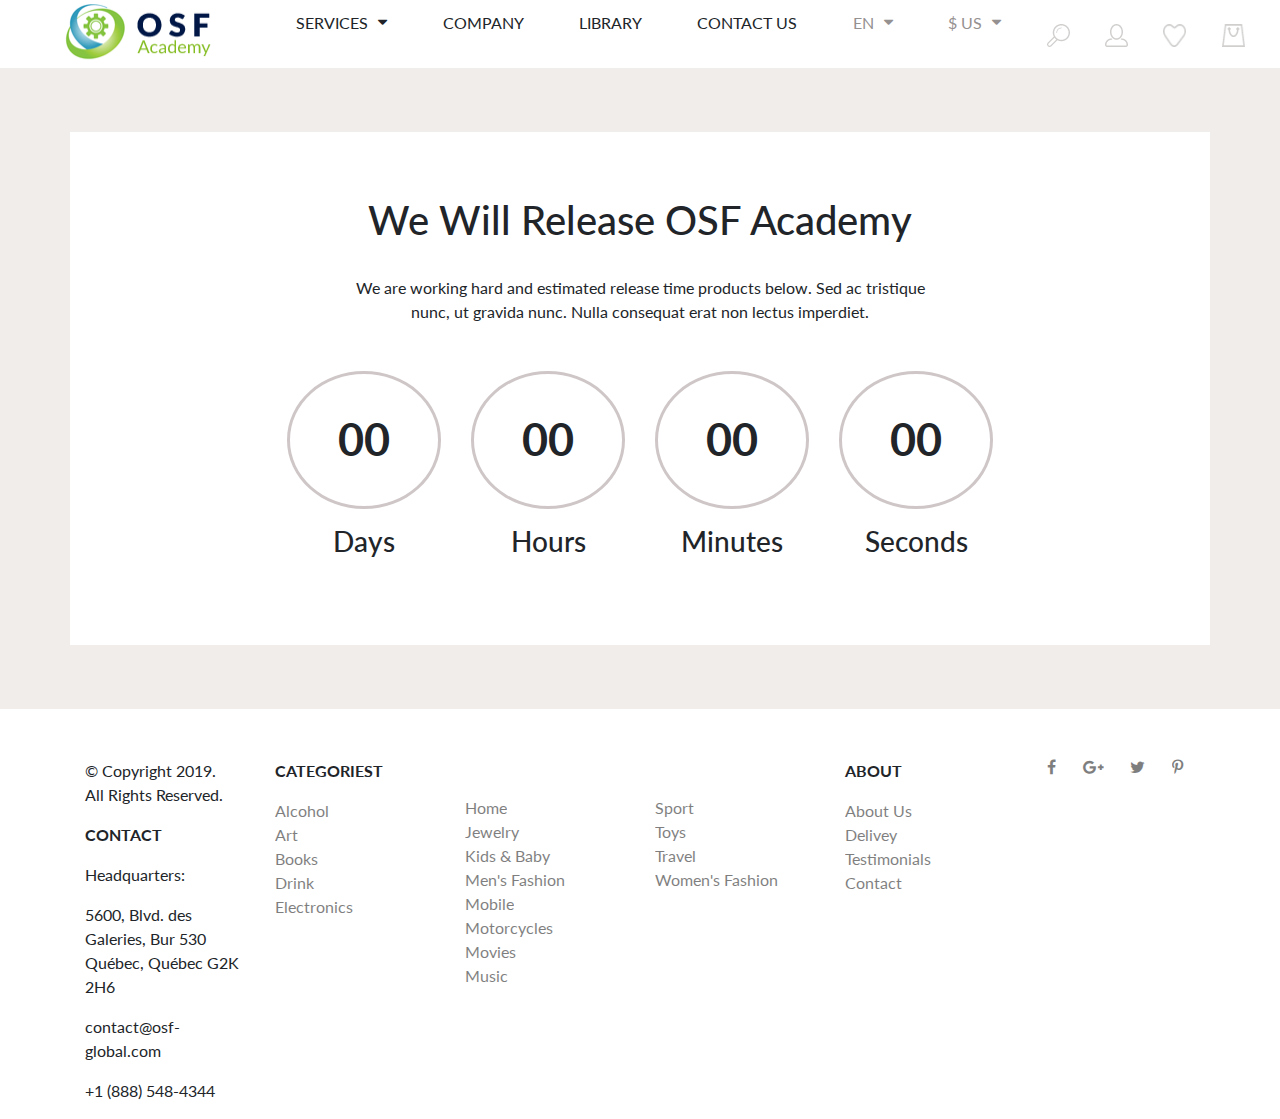
==== countDown.html @ 7e1377a5 "countdown" ====
<html lang="en">

<head>
    <meta charset="UTF-8">
    <link rel="stylesheet" href="https://cdn.jsdelivr.net/npm/swiper@8/swiper-bundle.min.css" />
    <link href='http://fonts.googleapis.com/css?family=Lato:400,700' rel='stylesheet' type='text/css'>
    <link rel="stylesheet" href="https://cdnjs.cloudflare.com/ajax/libs/font-awesome/4.7.0/css/font-awesome.min.css">
    <link rel="stylesheet" href="https://cdn.jsdelivr.net/npm/bootstrap@4.3.1/dist/css/bootstrap.min.css"
        integrity="sha384-ggOyR0iXCbMQv3Xipma34MD+dH/1fQ784/j6cY/iJTQUOhcWr7x9JvoRxT2MZw1T" crossorigin="anonymous">
    <link rel="stylesheet" href="https://cdn.jsdelivr.net/npm/bootstrap@4.0.0/dist/css/bootstrap.min.css"
        integrity="sha384-Gn5384xqQ1aoWXA+058RXPxPg6fy4IWvTNh0E263XmFcJlSAwiGgFAW/dAiS6JXm" crossorigin="anonymous">
    <link rel="stylesheet" href="style.css">
    <title>Countdown</title>
</head>

<body>

    <div class="login-tab">
        <div class="login-contents">
            <div class="login-text"><b>Sign in</b></div>
            <form onsubmit="submitLogin(event)">
                <div class="login-inputs">
                    <div>
                        <label for="email">Email</label>
                        <input type="email" required id="email" name="email" class="email-input">
                    </div>
                    <div style="margin-top: 1rem;">
                        <div style="display: flex;justify-content: space-between;">
                            <label for="password">Password</label>
                            <p style="color: #84bc22; font-size: 12px;">Forgot Password</p>
                        </div>
                        <div style="position: relative;">
                            <input type="password" pattern="^(?=.*[A-Z])(?=.*[a-z])(?=.*[\d])([A-Za-z\d]{8,})$" required
                                id="password" name="password" class="password-input">
                            <i class="fa fa-eye" onmousedown="toggleInputType()"
                                style="position: absolute; top: 50%; right: 10px; transform: translateY(-50%);"
                                aria-hidden="true"></i>
                        </div>

                    </div>
                    <button type="submit" class="btn login-btn">
                        Login
                    </button>
                </div>
            </form>
        </div>
    </div>
    <div>
        <!-- Header-Navigation Bar -->
        <nav id="navigation">
            <a href="#" class="osf-icon"><img src="images/logo.png" style="width: 147px; height: 64px;" id="logo"
                    alt="HomePage"></a>
            <div style="width: 100%;">
                <ul class="top-elements">
                    <li class="dropdown" id="hover-menu">
                        <p>SERVICES</p><i class="fa fa-sort-down" style="padding-bottom: 20px ;"></i>
                        <div class="dropdown-content">
                            <div class="content row">
                                <div class="col" style="text-align: left;">
                                    <header>
                                        PRODUCT CATEGORIES
                                    </header>
                                    <ul class="content-links row">
                                        <div class="col">
                                            <li><a href="errPage.html">Accessories</a></li>
                                            <li><a href="errPage.html">Alcohol</a></li>
                                            <li><a href="errPage.html">Art</a></li>
                                            <li><a href="errPage.html">Books</a></li>
                                            <li><a href="errPage.html">Drink</a></li>
                                            <li><a href="errPage.html">Electronics</a></li>
                                            <li><a href="errPage.html">Flowers & Plants</a></li>
                                            <li><a href="errPage.html">Food</a></li>
                                        </div>
                                        <div class="col">
                                            <li><a href="errPage.html">Gadgets</a></li>
                                            <li><a href="errPage.html">Garden</a></li>
                                            <li><a href="errPage.html">Grocery</a></li>
                                            <li><a href="errPage.html">Home</a></li>
                                            <li><a href="errPage.html">Jewelry</a></li>
                                            <li><a href="errPage.html">Kids & Baby</a></li>
                                            <li><a href="errPage.html">Men's Fashion</a></li>
                                            <li><a href="errPage.html">Mobile</a></li>
                                        </div>
                                        <div class="col">
                                            <li><a href="errPage.html">Motorcycles</a></li>
                                            <li><a href="errPage.html">Movies</a></li>
                                            <li><a href="errPage.html">Music</a></li>
                                            <li><a href="errPage.html">Office</a></li>
                                            <li><a href="errPage.html">Pets</a></li>
                                            <li><a href="errPage.html">Romantic</a></li>
                                            <li><a href="errPage.html">Sport</a></li>
                                            <li><a href="errPage.html">Toys</a></li>
                                        </div>
                                    </ul>
                                </div>
                                <div class="col" style="text-align: left;">
                                    <header>SALE</header>
                                    <ul class="content-links">
                                        <li><a href="#">Accessories</a></li>
                                        <li><a href="#">Alcohol</a></li>
                                        <li><a href="#">Art</a></li>
                                        <li><a href="#">Books</a></li>
                                        <li><a href="#">Drink</a></li>
                                        <li><a href="#">Electronics</a></li>
                                        <li><a href="#">Flowers & Plants</a></li>
                                        <li><a href="#">Food</a></li>
                                    </ul>
                                </div>
                                <div id="girl-image col">
                                    <img src="images/Girl-Img.png">
                                </div>
                            </div>
                        </div>
                    </li>
                    <li id="hover-menu">
                        <p>COMPANY</p>
                    </li>
                    <li id="hover-menu">
                        <p>LIBRARY</p>
                    </li>
                    <li id="hover-menu">
                        <p>CONTACT US</p>
                    </li>
                    <li id="hover-menu-icon">
                        <p style="color: #959191;">EN</p><i class="fa fa-sort-down"
                            style="color: #959191; padding-bottom: 20px ;"></i>
                    </li>
                    <li id="hover-menu-icon">
                        <p style="color: #959191;">$ US</p><i class="fa fa-sort-down"
                            style="color: #959191; padding-bottom: 20px ;"></i>
                    </li>
                    <li>
                        <a href="#"><img src="images/Search_Information._Attribute_as_Designmodo_from_Flaticon.com.png"
                                alt="Search" class="icons"></a>
                    </li>
                    <li>
                        <a><img id="user-login"
                                src="images/Profile_User_Outline._Attribute_as_Situ_Herrera_from_Flaticon.com.png"
                                alt="Profile" class="icons"></a>
                    </li>

                    <li class="position-relative">
                        <a><img src="images/Heart_Outline_Rounded_Shape._Attribute_as_Freepik_from_Flaticon.com.png"
                                alt="Likes" class="icons"></a>
                        <span id="likeBadge"
                            class="position-absolute top-0 start-100 translate-middle badge rounded-pill custom-badge">
                            0
                        </span>
                    </li>
                    <li class="position-relative">
                        <a href="#"><img src="images/Bag_For_Shopping._Attribute_as_SimpleIcon_from_Flaticon.com.png"
                                alt="Card" class="icons"></a>
                        <span id="shopBadge"
                            class="position-absolute top-0 start-100 translate-middle badge rounded-pill custom-badge">
                            0
                        </span>
                    </li>
                </ul>
            </div>
        </nav>

        <div
            style="background-color: #f1edea; width: 100%; height: auto; text-align: center; justify-content: center;padding: 4rem;">
            <div class="container white-border">
                <div class="counter-text">
                    <h1>We Will Release OSF Academy</h1>
                    <p style="margin: 2rem 17rem 2rem 17rem;">We are working hard and estimated release time
                        products below.
                        Sed ac tristique nunc, ut gravida nunc. Nulla consequat erat non lectus imperdiet.</p>
                </div>
                <div class="countdown" id="countdown">
                    <div class="time">
                        <p id="days"><b>00</b></p>
                        <h3>Days</h3>
                    </div>
                    <div class="time">
                        <p id="hours"><b>00</b></p>
                        <h3>Hours</h3>
                    </div>
                    <div class="time">
                        <p id="minutes"><b>00</b></p>
                        <h3>Minutes</h3>
                    </div>
                    <div class="time">
                        <p id="seconds"><b>00</b></p>
                        <h3>Seconds</h3>
                    </div>
                </div>
            </div>


        </div>







        <footer class="footer">
            <div class="container">
                <div class="content row">
                    <div class="col">
                        <p> &copy; Copyright 2019. <br>
                            All Rights Reserved.</p>
                        <p><b>CONTACT</b></p>
                        <p>Headquarters:</p>
                        <p> 5600, Blvd. des Galeries, Bur 530 Québec, Québec G2K 2H6 </p>
                        <p>contact@osf-global.com</p>
                        <p>+1 (888) 548-4344</p>
                    </div>

                    <div class="col">
                        <p><b>CATEGORIEST</b></p>
                        <a href="#">Alcohol</a>
                        <br>
                        <a href="#">Art</a>
                        <br>
                        <a href="#">Books</a>
                        <br>
                        <a href="#">Drink</a>
                        <br>
                        <a href="#">Electronics</a>

                    </div>
                    <div class="col">
                        <div style="padding-top: 37px;">
                            <a href="#">Home</a>
                        </div>
                        <a href="#">Jewelry</a>
                        <br>
                        <a href="#">Kids & Baby</a>
                        <br>
                        <a href="#">Men's Fashion</a>
                        <br>
                        <a href="#">Mobile</a>
                        <br>
                        <a href="#">Motorcycles</a>
                        <br>
                        <a href="#">Movies</a>
                        <br>
                        <a href="#">Music</a>
                    </div>

                    <div class="col">
                        <div style="padding-top: 37px;">
                            <a href="#">Sport</a>
                        </div>
                        <a href="#">Toys</a>
                        <br>
                        <a href="#">Travel</a>
                        <br>
                        <a href="#">Women's Fashion</a>
                    </div>

                    <div class="col">
                        <p> <b>ABOUT</b> </p>
                        <a href="#">About Us</a>
                        <br>
                        <a href="#">Delivey</a>
                        <br>
                        <a href="#">Testimonials</a>
                        <br>
                        <a href="#">Contact</a>
                    </div>

                    <div class="col">
                        <div class="row" style="justify-content: space-evenly;">
                            <a href="#"><i class="fa fa-facebook-f"></i></a>
                            <a href="#"><i class="fa fa-google-plus"></i></a>
                            <a href="#"><i class="fa fa-twitter"></i></a>
                            <a href="#"><i class="fa fa-pinterest-p"></i></a>

                        </div>
                    </div>
                </div>

            </div>

        </footer>

        <script src="https://code.jquery.com/jquery-3.2.1.slim.min.js"
            integrity="sha384-KJ3o2DKtIkvYIK3UENzmM7KCkRr/rE9/Qpg6aAZGJwFDMVNA/GpGFF93hXpG5KkN"
            crossorigin="anonymous"></script>
        <script src="https://cdn.jsdelivr.net/npm/popper.js@1.12.9/dist/umd/popper.min.js"
            integrity="sha384-ApNbgh9B+Y1QKtv3Rn7W3mgPxhU9K/ScQsAP7hUibX39j7fakFPskvXusvfa0b4Q"
            crossorigin="anonymous"></script>
        <script src="https://cdn.jsdelivr.net/npm/bootstrap@4.0.0/dist/js/bootstrap.min.js"
            integrity="sha384-JZR6Spejh4U02d8jOt6vLEHfe/JQGiRRSQQxSfFWpi1MquVdAyjUar5+76PVCmYl"
            crossorigin="anonymous"></script>
        <script src="https://cdn.jsdelivr.net/npm/swiper@8/swiper-bundle.min.js"></script>
        <script src="js/featured-swiper.js"></script>
        <script src="js/counter.js"></script>
        <script src="js/login-actions.js"></script>
        <script src="js/countdown.js"></script>
        <script>
            var submitLogin = function (event) {
                event.preventDefault();
                console.log(event.target);
                var formObj = new FormData(event.target);

                for (var key of formObj.keys()) {
                    console.log("Key: ", key)
                }
                console.log(formObj.get("email"));
                console.log(formObj.get("password"));

                // var content = {email: formObj.get("email"), password: formObj.get("password")};
                // file = fopen("C:\Users\bulut\Desktop\CA-OSF-AXN-Internship\test.txt", 3);
                // fwrite(file, JSON.stringify(content));
            }

            var toggleInputType = function () {
                var inputElem = document.getElementById("password");
                if (inputElem.type == "password") {
                    inputElem.type = "text"
                } else if (inputElem.type == "text") {
                    inputElem.type = "password"

                }
            }
        </script>
</body>

</html>
---- style.css ----
* {
    font-family: 'Lato', sans-serif;
}

html {
    overflow-x: hidden;
}

body a:hover {
    text-decoration: none;
}


.top-elements {
    list-style-type: none;
    text-align: center;
    margin: 0;
    display: flex;
    align-items: center;
    justify-content: space-evenly;
}


.top-elements #hover-menu,
#hover-menu-icon {
    display: flex;
    align-items: center;
    justify-content: center;
    padding: 10px 10px 17px 10px;
}

.top-elements li i {
    display: flex;
    align-items: center;
    justify-content: center;
    margin-left: 10px;
    margin-bottom: 5px;

}

.top-elements li .icons {
    width: 23px;
    height: 23px;
    opacity: 0.5;
}

.dropdown-content {
    top: 4.5rem;
    position: fixed;
    left: 0;
    right: 0;
    visibility: hidden;
    min-width: 100%;
    z-index: 1;
}

.dropdown-content .content {
    background-color: #262a32;
    padding: 50px 50px 20px 45px;
}

.dropdown-content p {
    color: #ffffff;
    text-align: left;
}

.content header {
    padding-bottom: 2.5rem;
    width: 155px;
    height: 11px;
    color: #ffffff;
    font-size: 14px;
    font-weight: bold;
    font-style: normal;
    letter-spacing: normal;
    line-height: normal;
    text-transform: uppercase;

}

.dropdown:hover .dropdown-content {
    /* display: block; */
    visibility: visible;
}

.content-links {
    padding-left: 0px;
}

.content-links li {
    margin: 0;
    padding: 0;
    list-style-type: none;
    color: white;
    padding-bottom: 0.75rem;
}

.content-links li a {
    color: white;
}

.carousel-caption {
    top: 10%;
    bottom: auto;
}


.footer {
    margin-top: 50px;
}

.footer a {
    color: black;
    opacity: .5;
}

.popular-items .card-deck {
    margin-right: 14px;
    margin-left: 14px;
}

.popular-items .card {
    background-color: #262a32;
}

.popular-items .card-body {
    background-color: white;
    border-bottom-left-radius: calc(0.25rem - 1px);
    border-bottom-right-radius: calc(0.25rem - 1px);
}

.linear-card {
    background: linear-gradient(to top, rgba(103, 91, 153, .9), rgba(220, 89, 135, .9)), url('images/linear-cardImg.jpg');
    background-size: cover;
}

.linear-text {
    color: white;
    width: 60%;
    margin-left: 1rem;
    position: absolute;
    bottom: 2rem;
}

.linear-text2 {
    display: flex;
    margin-top: 1rem;
    display: flex;
    justify-content: space-evenly;
}

#user-think {
    height: fit-content;
}

.hover-buttons {
    display: none;
    justify-content: center;
    text-align: center;
}

.hover-buttons .col {
    padding-top: 35%;
}

.popular-items .card:hover .hover-buttons {
    visibility: visible;
    background: linear-gradient(to top, rgba(28, 193, 103, .8), rgba(46, 211, 162, .8));
    display: flex;
    width: 100%;
    height: 100%;
    position: absolute;
    top: 0;
    left: 0;
    border-radius: calc(0.25rem - 1px);
}

.popular-items .container .items {
    display: none;
}

.popular-items .container .items:nth-child(1),
.popular-items .container .items:nth-child(2) {
    display: flex;
}


.popular-items .btn {
    border-radius: 100%;
    border: none;
    color: white;
    font-size: 86px;
    cursor: pointer;
}

.popular-items .btn:hover {
    color: rgb(91, 91, 91);
}

.popular-items .btn:focus {
    box-shadow: none;
}

.banner {
    width: 100%;
    justify-content: center;
    text-align: center;
    position: relative;
    display: inline-block;
    padding-bottom: 50px;
}

.banner img {
    width: 100%;
    max-width: 100%;
    height: auto;
}


.banner h1 {
    position: absolute;
    top: 35%;
    width: inherit;
    color: white;
}

.banner p {
    position: absolute;
    top: 55%;
    width: inherit;
    color: white;
}

.featured-products {
    text-align: center;

}

.static-content {
    justify-content: center;
    text-align: center;
    width: auto;
    background-color: #45413e;
    height: auto;
}

.static-content .col {
    padding: 25px 10px 10px 10px;
    justify-content: center;
    text-align: center;
    width: auto;
    height: auto;
}

.featured-slider {
    justify-content: center;
    text-align: center;
    width: 100%;
    height: auto;
    display: flex;

}

.swiper {

    text-align: center;
    justify-content: space-around;
    width: 100%;
    height: auto;
}



.swiper-button-prev,
.swiper-button-next {
    color: white !important;
    top: 13% !important;
    padding: 0px 110px;
}

.swiper-button-prev::after,
.swiper-button-next::after {
    font-size: larger !important;
}

.swiper-slide .row .col {
    justify-content: center;
    display: flex;
}

.product {
    max-width: 270px;
    max-height: 310px;
}


.oops {
    height: auto;
    width: 100%;
    padding-left: 15px;
    padding-right: 15px;
    background-color: white;

}

.colors {
    height: 19px;
    width: 19px;
    border-radius: 100%;
    margin: 16px;
}

.image-gallery {
    margin: 0 auto;
    display: table;
}

.primary,
.thumbnails {
    display: table-cell;
}

.primary {
    min-width: 300px;
    min-height: 200px;
    width: 600px;
    height: 665px;
    background-color: #cccccc;
    background-size: cover;
    background-position: center center;
    background-repeat: no-repeat;
}

.thumbnail:hover .thumbnail-image,
.selected .thumbnail-image {
    border: 2px solid red;
    opacity: 1;
}

.thumbnail-image {
    width: 100px;
    height: 100px;
    margin: 20px 15px;
    background-size: cover;
    background-repeat: no-repeat;
    border: 4px solid white;
    opacity: .5;
}

.thumbnail {
    border: none !important;
}

.custom-badge {
    top: -8px;
    right: -6px;
    background-color: white !important;
    color: #84bc22 !important;
    border: 1px solid #84bc22;
    visibility: hidden;
}

.amountBtn {
    cursor: pointer;

}

.tabs {
    padding-top: 4rem;
    font-size: x-large;
}

.tabs ul li a {
    padding-left: 5rem;
    padding-right: 5rem;
    border-top-left-radius: 15px;
    border-top-right-radius: 15px;
    color: #262a32;
}


.cookie {
    height: 100%;
    width: 100%;
    background-color: rgba(0, 0, 0, .5);
    position: fixed;
    z-index: 999;
    display: none;
}

.cookie.active {
    display: flex;
}

.cookie-content {
    border-radius: 15px;
    margin: 0 auto;
    margin-top: 20%;
    background-color: white;
    height: 150px;
    width: 1000px;
    display: flex;
}

.cookie-accept {
    position: absolute;
    bottom: 1rem;
    right: 0;
    background-color: #84bc22 !important;
    color: white !important;
    border-radius: 50px !important;

}

.cookie-accept:active {
    background-color: #a3e82b !important
}

.cookie-x {
    top: 0;
    right: 0;
    position: absolute;

}

.login-tab {
    height: 100%;
    width: 100%;
    background-color: rgba(0, 0, 0, .5);
    position: fixed;
    z-index: 999;
    display: none;
}

.login-contents {
    border-radius: 15px;
    margin: 0 auto;
    margin-top: 10%;
    background-color: white;
    height: 400px;
    width: 500px;
    display: block;
}

.login-text {
    width: 100%;
    justify-content: center;
    text-align: center;
    font-size: xx-large;
    margin-top: 5%;
}

.login-inputs {
    padding: 4rem 5rem;
}

.login-inputs input {
    width: 100%;
    border-radius: 15px;
    border: 2px solid #d7d7d7;
}

.login-btn {
    background-color: #84bc22 !important;
    color: white !important;
    border-radius: 50px !important;
    margin-top: 1rem;
    margin-left: 40%;
}


.nav.nav-tabs>li.active>a,
.nav.nav-tabs>li.active>a:focus {
    background-color: #262a32;
    color: white;

}

.tab-content>.tab-pane>.row>.col {
    margin: 2rem 1rem;
    font-size: 20spx;

}

#more {
    display: none;
}

#other-page-hover p a:hover {
    color: #262a32 !important;
}

#lined-text {
    text-align: center;
}

#lined-text p {
    width: 100%;
    text-align: center;
    border-bottom: 1px solid rgba(255, 255, 255, 0.3);
    line-height: 0.1em;
}

#lined-text span {
    background: #262a32;
    padding: 0 10px;
}

#lined-404 {

    text-align: center;
}

#lined-404 p {

    font-size: 48px;
    width: 100%;
    text-align: center;
    border-bottom: 1px solid rgba(70, 70, 70, 0.5);
    line-height: 0.1em;

}

#lined-404 span {
    background: #f1edea;
    padding: 0 10px;
}

#lined-services {

    text-align: center;
}

#lined-services p {

    font-size: 48px;
    width: 100%;
    text-align: center;
    border-bottom: 1px solid white;
    line-height: 0.1em;

}

#lined-services span {
    background: #f1edea;
    padding: 0 10px;
}

#lined-slash {
    text-align: center;
}

#lined-slash p {

    font-size: 48px;
    width: 100%;
    text-align: center;
    border-bottom: 1px solid white;
    line-height: 0.1em;

}



#lined-slash span {
    background: #262a32;
    padding: 0 10px;
}

#services-body {
    background-color: #262a32;
    width: 100%;
    left: 0;
    right: 0;
}

#navigation {
    display: flex;
    width: 1498px, auto;
    height: 177px, auto;
    background-color: #ffffff;
    padding: 0% 0% 0% 5%;
}


#hover-menu:hover {
    background-color: #262a32;
    color: #ffffff !important;
    border-bottom: 4px solid #84bc22;
}

#hover-menu-icon:hover {
    background-color: #dddddd;
    color: #ffffff !important;
    border-bottom: 4px solid #84bc22;
}


#logo {
    width: 147px;
    height: 65px;
}

#services-top p {
    padding-top: 13px;
}

#services-top .col {
    padding-top: 18px;
}

/* CounterCss */
.white-border {
    padding: 4rem 0rem;
    justify-content: center;
    text-align: center;
    background: white !important;
}

.countdown {
    text-align: center;
    justify-content: center;
    height: auto;
    width: 100%;
    display: flex;
    font-size: 45px;

}

.counter-text {
    text-align: center;
    justify-content: center;
}

.time {
    display: flex;
    flex-direction: column;
    align-items: center;
    justify-content: center;
    margin: 15px;
}

.time>p {
    border: solid 3px #cfc7c7;
    border-radius: 100%;
    padding: 2rem 3rem;
}


@font-face {
    font-family: "Lato";
    src: url('698242188-Lato-Bla.eot');
    src: url('698242188-Lato-Bla.eot?#iefix') format('embedded-opentype'),
        url('698242188-Lato-Bla.svg#Lato Black') format('svg'),
        url('698242188-Lato-Bla.woff') format('woff'),
        url('698242188-Lato-Bla.ttf') format('truetype');
    font-weight: normal;
    font-style: normal;
}
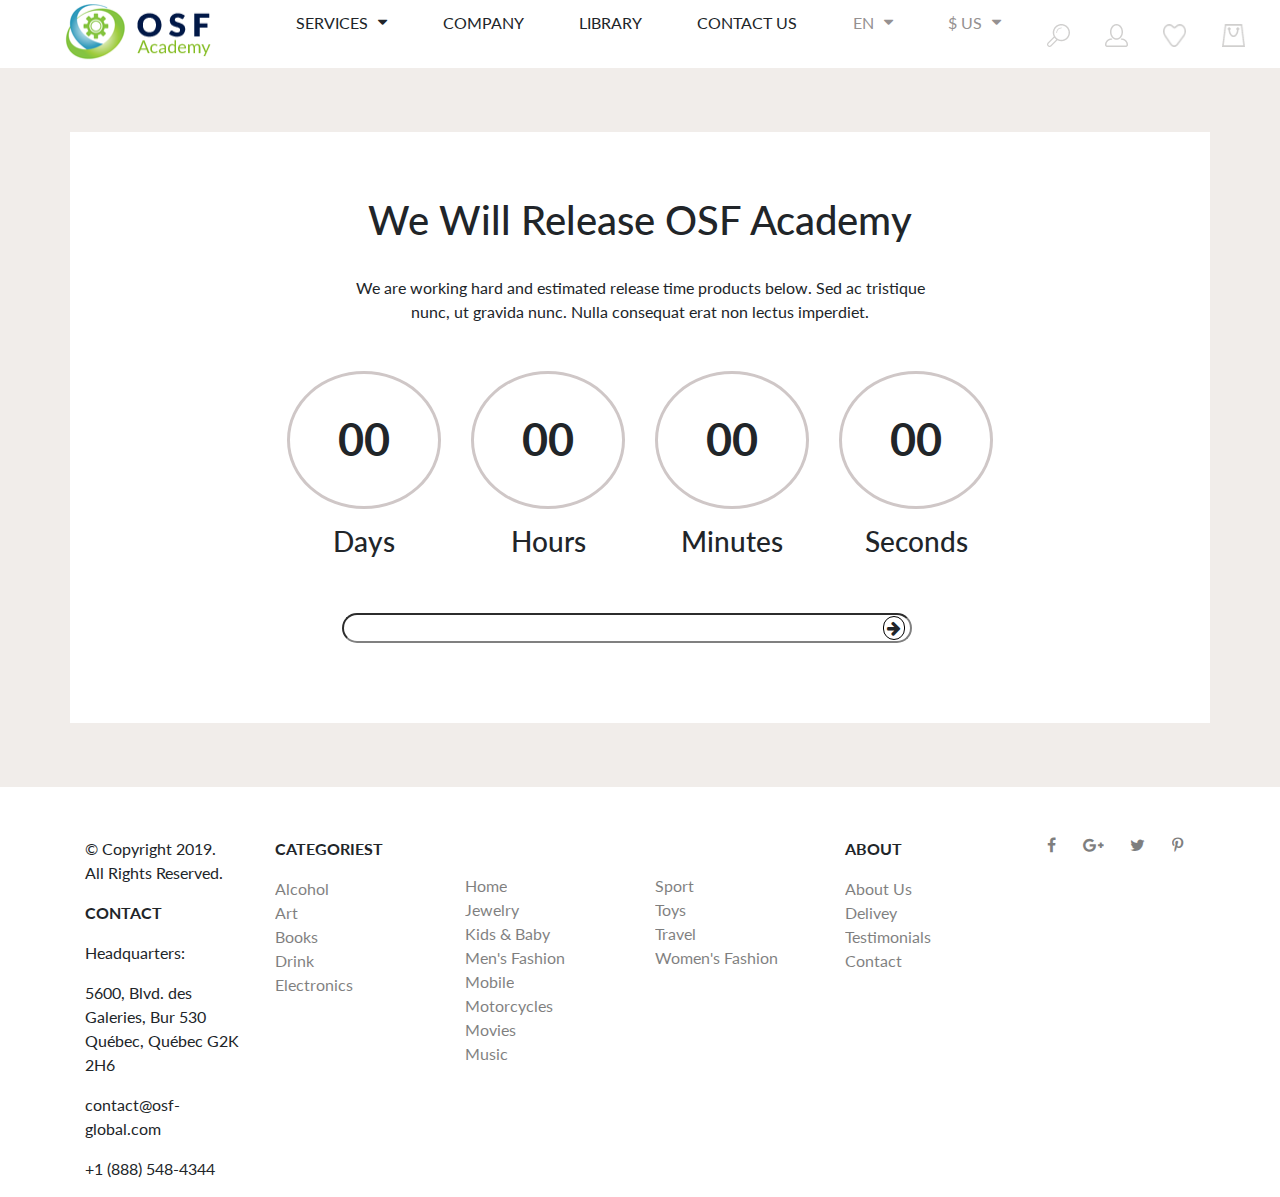
==== commit 85971617: "before final" ====
--- a/countDown.html
+++ b/countDown.html
@@ -36,7 +36,6 @@
                                 style="position: absolute; top: 50%; right: 10px; transform: translateY(-50%);"
                                 aria-hidden="true"></i>
                         </div>
-
                     </div>
                     <button type="submit" class="btn login-btn">
                         Login
@@ -48,7 +47,7 @@
     <div>
         <!-- Header-Navigation Bar -->
         <nav id="navigation">
-            <a href="#" class="osf-icon"><img src="images/logo.png" style="width: 147px; height: 64px;" id="logo"
+            <a href="home-page.html" class="osf-icon"><img src="images/logo.png" style="width: 147px; height: 64px;" id="logo"
                     alt="HomePage"></a>
             <div style="width: 100%;">
                 <ul class="top-elements">
@@ -186,9 +185,13 @@
                         <h3>Seconds</h3>
                     </div>
                 </div>
+                <form action="">
+                    <div style="position: relative;">
+                        <input type="email" required name="email" class="save-email">
+                        <i class="fa fa-arrow-right save-btn" aria-hidden="true"></i>
+                    </div>      
+                </form>
             </div>
-
-
         </div>
 
 
@@ -293,6 +296,7 @@
         <script src="js/counter.js"></script>
         <script src="js/login-actions.js"></script>
         <script src="js/countdown.js"></script>
+        <script src="js/saveMail.js"></script>
         <script>
             var submitLogin = function (event) {
                 event.preventDefault();
--- a/style.css
+++ b/style.css
@@ -45,7 +45,7 @@
 }
 
 .dropdown-content {
-    top: 4.5rem;
+    top: 4.2rem;
     position: fixed;
     left: 0;
     right: 0;
@@ -53,6 +53,7 @@
     min-width: 100%;
     z-index: 1;
 }
+
 
 .dropdown-content .content {
     background-color: #262a32;
@@ -586,12 +587,7 @@
 #hover-menu:hover {
     background-color: #262a32;
     color: #ffffff !important;
-    border-bottom: 4px solid #84bc22;
-}
-
-#hover-menu-icon:hover {
-    background-color: #dddddd;
-    color: #ffffff !important;
+    padding: 10px 10px 13px 10px;
     border-bottom: 4px solid #84bc22;
 }
 
@@ -644,6 +640,21 @@
     border: solid 3px #cfc7c7;
     border-radius: 100%;
     padding: 2rem 3rem;
+}
+
+.save-email {
+    margin-top: 2rem;
+    width: 50%;
+    border-radius: 15px;
+    border-color: grey;
+}
+
+.save-btn {
+    border: 1px solid black;
+    border-radius: 15px;
+    padding: 3px;
+    position: relative;
+    transform: translate(-33px, 0px);
 }
 
 
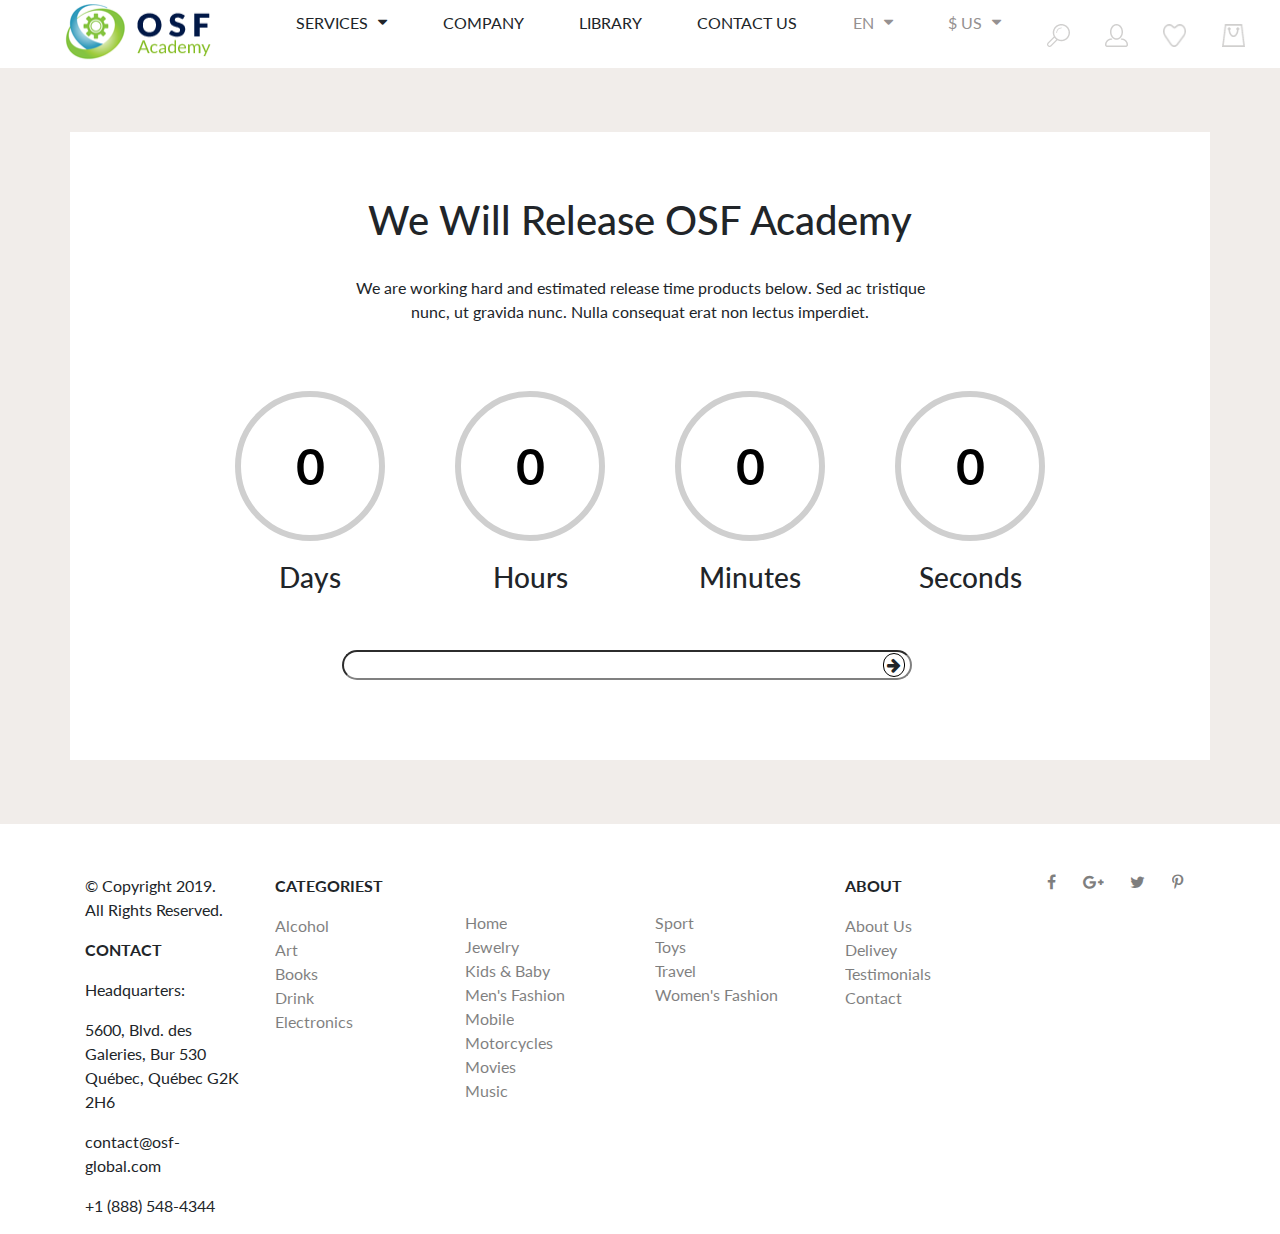
==== commit 70fc1989: "last countdown" ====
--- a/countDown.html
+++ b/countDown.html
@@ -47,8 +47,8 @@
     <div>
         <!-- Header-Navigation Bar -->
         <nav id="navigation">
-            <a href="home-page.html" class="osf-icon"><img src="images/logo.png" style="width: 147px; height: 64px;" id="logo"
-                    alt="HomePage"></a>
+            <a href="home-page.html" class="osf-icon"><img src="images/logo.png" style="width: 147px; height: 64px;"
+                    id="logo" alt="HomePage"></a>
             <div style="width: 100%;">
                 <ul class="top-elements">
                     <li class="dropdown" id="hover-menu">
@@ -169,27 +169,64 @@
                 </div>
                 <div class="countdown" id="countdown">
                     <div class="time">
-                        <p id="days"><b>00</b></p>
+                        <div id="day" class="progress day">
+                            <span class="progress-left">
+                                <span class="progress-bar day-bar"></span>
+                            </span>
+                            <span class="progress-right">
+                                <span class="progress-bar day-bar"></span>
+                            </span>
+                            <div id="testCountDownDay" class="progress-value">0</div>
+                        </div>
                         <h3>Days</h3>
                     </div>
                     <div class="time">
-                        <p id="hours"><b>00</b></p>
+                        <div id="hour" class="progress hour">
+                            <span class="progress-left">
+                                <span class="progress-bar hour-bar"></span>
+                            </span>
+                            <span class="progress-right">
+                                <span class="progress-bar hour-bar"></span>
+                            </span>
+                            <div id="testCountDownHour" class="progress-value">0</div>
+                        </div>
                         <h3>Hours</h3>
                     </div>
                     <div class="time">
-                        <p id="minutes"><b>00</b></p>
+                        <div id="minutes" class="progress minutes">
+                            <span class="progress-left">
+                                <span class="progress-bar minutes-bar"></span>
+                            </span>
+                            <span class="progress-right">
+                                <span class="progress-bar minutes-bar"></span>
+                            </span>
+                            <div id="testCountDownMin" class="progress-value">0</div>
+                        </div>
                         <h3>Minutes</h3>
                     </div>
+
                     <div class="time">
-                        <p id="seconds"><b>00</b></p>
+                        <div id="seconds" class="progress seconds">
+                            <span class="progress-left">
+                                <span class="progress-bar seconds-bar"></span>
+                            </span>
+                            <span class="progress-right">
+                                <span class="progress-bar seconds-bar"></span>
+                            </span>
+                            <div id="testCountDown" class="progress-value">0</div>
+                        </div>
                         <h3>Seconds</h3>
                     </div>
                 </div>
+
+
+
+
                 <form action="">
                     <div style="position: relative;">
                         <input type="email" required name="email" class="save-email">
                         <i class="fa fa-arrow-right save-btn" aria-hidden="true"></i>
-                    </div>      
+                    </div>
                 </form>
             </div>
         </div>
--- a/style.css
+++ b/style.css
@@ -51,7 +51,7 @@
     right: 0;
     visibility: hidden;
     min-width: 100%;
-    z-index: 1;
+    z-index: 99;
 }
 
 
@@ -105,6 +105,12 @@
     bottom: auto;
 }
 
+#carouselExampleIndicators > ol > li{
+    border-radius: 100%;
+    width: 12px;
+        height: 12px;
+}
+
 
 .footer {
     margin-top: 50px;
@@ -507,11 +513,6 @@
     padding: 0 10px;
 }
 
-#lined-404 {
-
-    text-align: center;
-}
-
 #lined-404 p {
 
     font-size: 48px;
@@ -667,4 +668,251 @@
         url('698242188-Lato-Bla.ttf') format('truetype');
     font-weight: normal;
     font-style: normal;
+}
+
+.progress {
+    width: 150px;
+    height: 150px !important;
+    float: left;
+    line-height: 150px;
+    background: none;
+    margin: 20px;
+    box-shadow: none;
+    position: relative;
+}
+
+.progress:after {
+    content: "";
+    width: 100%;
+    height: 100%;
+    border-radius: 50%;
+    border: 6px solid rgb(207, 207, 207);
+    position: absolute;
+    top: 0;
+    left: 0;
+}
+
+.progress>span {
+    width: 50%;
+    height: 100%;
+    overflow: hidden;
+    position: absolute;
+    top: 0;
+    z-index: 1;
+}
+
+.progress .progress-left {
+    left: 0;
+}
+
+.progress .progress-bar {
+    width: 100%;
+    height: 100%;
+    background: none;
+    border-width: 6px;
+    border-style: solid;
+    position: absolute;
+    top: 0;
+}
+
+.progress .progress-left .progress-bar {
+    left: 100%;
+    border-top-right-radius: 80px;
+    border-bottom-right-radius: 80px;
+    border-left: 0;
+    -webkit-transform-origin: center left;
+    transform-origin: center left;
+}
+
+.progress .progress-right {
+    right: 0;
+}
+
+.progress .progress-right .progress-bar {
+    left: -100%;
+    border-top-left-radius: 80px;
+    border-bottom-left-radius: 80px;
+    border-right: 0;
+    -webkit-transform-origin: center right;
+    transform-origin: center right;
+    animation: loading-1 1.8s linear forwards;
+}
+
+.progress .progress-right .seconds-bar {
+    animation: loading-1 1.8s linear forwards;
+}
+
+.progress .progress-right .day-bar {
+    animation: loading-3 1.8s linear forwards;
+}
+
+.progress .progress-right .hour-bar {
+    animation: loading-5 1.8s linear forwards;
+}
+.progress .progress-right .minutes-bar {
+    animation: loading-7 1.8s linear forwards;
+}
+
+.progress .progress-value {
+    width: 90%;
+    height: 90%;
+    border-radius: 50%;
+    background: white;
+    font-size: 50px;
+    font-weight: bold;
+    color: black;
+    line-height: 135px;
+    text-align: center;
+    position: absolute;
+    top: 5%;
+    left: 5%;
+}
+
+.progress.seconds .progress-bar {
+    border-color: #84bc22;
+}
+
+.progress.day .progress-bar {
+    border-color: #84bc22;
+}
+
+.progress.hour .progress-bar {
+    border-color: #84bc22;
+}
+
+.progress.minutes .progress-bar {
+    border-color: #84bc22;
+}
+
+.progress.seconds .progress-left .progress-bar {
+    animation: loading-2 1.5s linear forwards 1.8s;
+}
+
+.progress.day .progress-left .progress-bar {
+    animation: loading-4 1.5s linear forwards 1.8s;
+}
+
+.progress.hour .progress-left .progress-bar {
+    animation: loading-6 1.5s linear forwards 1.8s;
+}
+
+.progress.minutes .progress-left .progress-bar {
+    animation: loading-8 1.5s linear forwards 1.8s;
+}
+
+
+
+:root {
+    --first-start-deg-sec: 0deg;
+    --first-end-deg-sec: 180deg;
+    --last-start-deg-sec: 0deg;
+    --last-end-deg-sec: 100deg;
+    --first-start-deg-day: 0deg;
+    --first-end-deg-day: 180deg;
+    --last-start-deg-day: 0deg;
+    --last-end-deg-day: 100deg;
+    --first-start-deg-hour: 0deg;
+    --first-end-deg-hour: 180deg;
+    --last-start-deg-hour: 0deg;
+    --last-end-deg-hour: 100deg;
+    --first-start-deg-min: 0deg;
+    --first-end-deg-min: 180deg;
+    --last-start-deg-min: 0deg;
+    --last-end-deg-min: 100deg;
+}
+
+@keyframes loading-1 {
+    0% {
+        -webkit-transform: rotate(var(--first-start-deg-sec));
+        transform: rotate(var(--first-start-deg-sec));
+    }
+
+    100% {
+        -webkit-transform: rotate(var(--first-end-deg-sec));
+        transform: rotate(var(--first-end-deg-sec));
+    }
+}
+
+@keyframes loading-2 {
+    0% {
+        -webkit-transform: rotate(var(--last-start-deg-sec));
+        transform: rotate(var(--last-start-deg-sec));
+    }
+
+    100% {
+        -webkit-transform: rotate(var(--last-end-deg-sec));
+        transform: rotate(var(--last-end-deg-sec));
+    }
+}
+
+@keyframes loading-3 {
+    0% {
+        -webkit-transform: rotate(var(--first-start-deg-day));
+        transform: rotate(var(--first-start-deg-day));
+    }
+
+    100% {
+        -webkit-transform: rotate(var(--first-end-deg-day));
+        transform: rotate(var(--first-end-deg-day));
+    }
+}
+
+@keyframes loading-4 {
+    0% {
+        -webkit-transform: rotate(var(--last-start-deg-day));
+        transform: rotate(var(--last-start-deg-day));
+    }
+
+    100% {
+        -webkit-transform: rotate(var(--last-end-deg-day));
+        transform: rotate(var(--last-end-deg-day));
+    }
+}
+
+@keyframes loading-5 {
+    0% {
+        -webkit-transform: rotate(var(--first-start-deg-hour));
+        transform: rotate(var(--first-start-deg-hour));
+    }
+
+    100% {
+        -webkit-transform: rotate(var(--first-end-deg-hour));
+        transform: rotate(var(--first-end-deg-hour));
+    }
+}
+
+@keyframes loading-6 {
+    0% {
+        -webkit-transform: rotate(var(--last-start-deg-hour));
+        transform: rotate(var(--last-start-deg-hour));
+    }
+
+    100% {
+        -webkit-transform: rotate(var(--last-end-deg-hour));
+        transform: rotate(var(--last-end-deg-hour));
+    }
+}
+
+@keyframes loading-7 {
+    0% {
+        -webkit-transform: rotate(var(--first-start-deg-min));
+        transform: rotate(var(--first-start-deg-min));
+    }
+
+    100% {
+        -webkit-transform: rotate(var(--first-end-deg-min));
+        transform: rotate(var(--first-end-deg-min));
+    }
+}
+
+@keyframes loading-8 {
+    0% {
+        -webkit-transform: rotate(var(--last-start-deg-min));
+        transform: rotate(var(--last-start-deg-min));
+    }
+
+    100% {
+        -webkit-transform: rotate(var(--last-end-deg-min));
+        transform: rotate(var(--last-end-deg-min));
+    }
 }